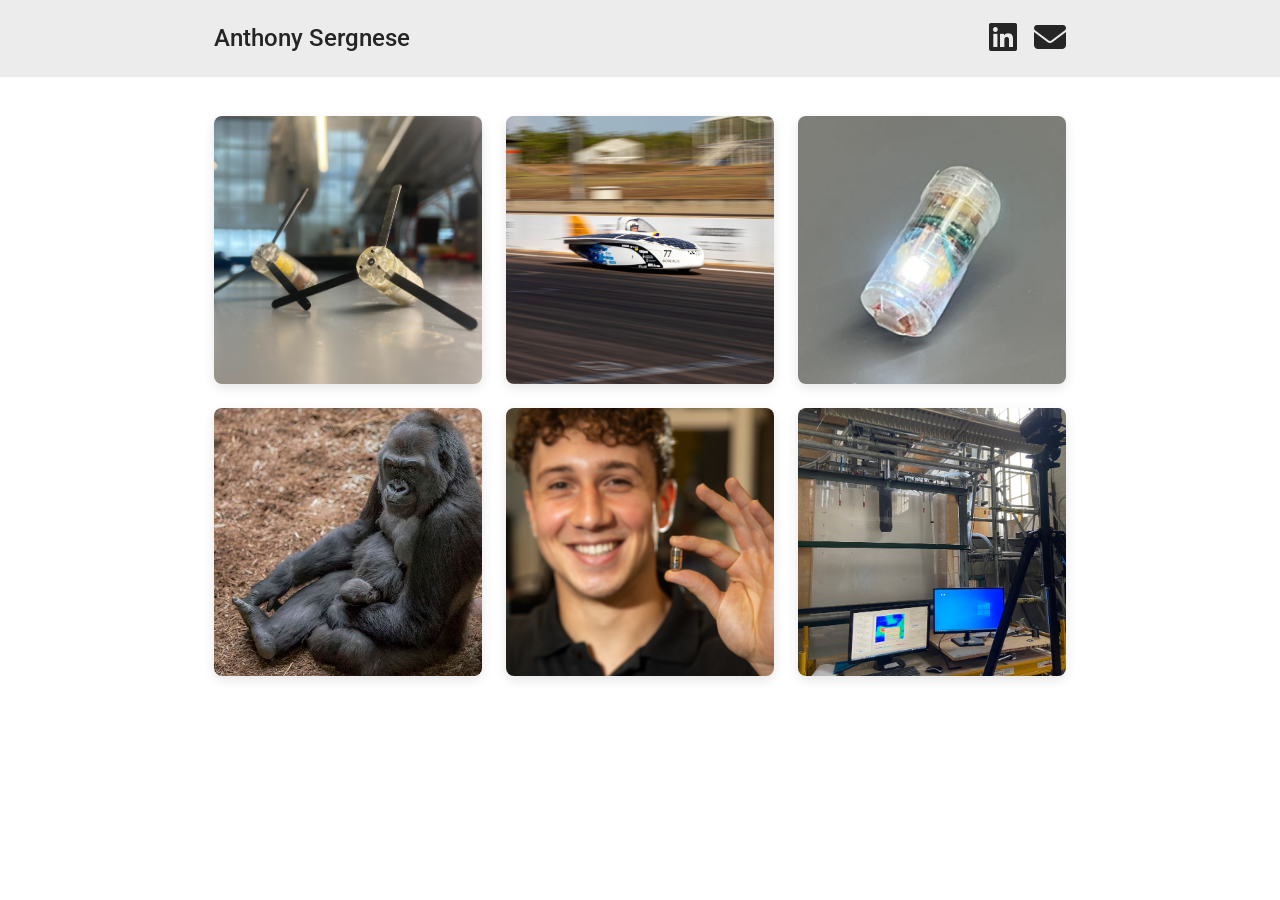
==== index.html @ a1d069d0 "Initial commit" ====
<!DOCTYPE html>
<html lang="en">
<head>
  <meta charset="UTF-8" />
  <meta name="viewport" content="width=device-width, initial-scale=1.0" />
  <title>Anthony Sergnese | Portfolio</title>
  <link rel="stylesheet" href="style.css">
  <!-- Font Awesome for icons -->
  <link rel="stylesheet" href="https://cdnjs.cloudflare.com/ajax/libs/font-awesome/6.5.1/css/all.min.css">
  <link href="https://fonts.googleapis.com/css2?family=Inter:wght@500;700&family=Roboto:wght@400;500&display=swap" rel="stylesheet">

</head>
   
<body id="top">    

  <header>
    <div class="container">
      <h1>
        <a href="#top">Anthony Sergnese</a>
      </h1>
      <div class="icons">
        <a href="https://www.linkedin.com/in/anthony-sergnese" target="_blank" aria-label="LinkedIn">
          <i class="fab fa-linkedin"></i>
        </a>
        <a href="mailto:anthony.sergnese@mail.utoronto.ca" aria-label="Email">
          <i class="fas fa-envelope"></i>
        </a>
      </div>
    </div>
  </header>

    <!-- <section id="about">
        <div class="container">
            <div class="about-container">
                <img src="images/363A4423.JPG" alt="Anthony" class="about-photo">
                <div class="about-text">
                <h2>About Me</h2>
                <p>
                    I'm a mechanical engineer from Woodbridge, Ontario, and a graduate student in Engineering Sciences at Harvard University. 
                    My research lies at the intersection of engineering, biology, and medicine, where I develop technologies that interface with the human body. 
                </p>
                </div>
            </div>
                <hr class="divider">
        </div>
    </section> -->

    <section id="projects">
        <div class="container">
            <div class="grid">
            <!-- One box -->
                <div class="grid-item">
                    <a href="projects/medic.html">  
                      <div class="img-wrapper">
                      <img src="images/best.jpg" alt="Project 1">
                      <div class="overlay">Ingestible Platform for UGIB Treatment</div>
                      </div>
                      <!-- <h3 class="title">Ingestible Platform for UGIB Treatment</h3> -->
                    </a>
                </div>

                <div class="grid-item">
                  <a href="projects/aurora.html">
                      <div class="img-wrapper">
                      <img src="images/borealis.jpg" alt="Project 2">
                      <div class="overlay">Suspension Design for Solar Race Car</div>
                      </div>
                      <!-- <h3 class="title">Suspension Design for Solar Race Car</h3> -->
                  </a>
                </div>

                <div class="grid-item">
                  <a href="projects/theia.html">  
                      <div class="img-wrapper">
                      <img src="images/firefly.png.jpeg" alt="Project 3">
                      <div class="overlay">Ingestible Capsule for Ischemia Diagnosis</div>
                      </div>
                      <!-- <h3 class="title">Ingestible Capsule for Ischemia Diagnosis</h3> -->
                  </a>
                </div>

                <div class="grid-item">
                    <a href="projects/gorilla.html">
                      <div class="img-wrapper">
                      <img src="images/charlie.jpg" alt="Project 4">
                      <div class="overlay">Assistive Rehab Device for Baby Gorilla</div>
                      </div>
                      <!-- <h3 class="title">Assistive Rehab Device for Baby Gorilla</h3> -->
                    </a>
                </div>

                <div class="grid-item">
                    <!-- href="projects/splash.html" put this back in when splash is ready-->
                    <a href=#top>    
                      <div class="img-wrapper">
                      <img src="images/A  SM 03.JPG" alt="Project 5">
                      <div class="overlay">Rigid-Flex MCU for Robotic Capsule</div>
                      </div>
                      <!-- <h3 class="title">Rigid-Flex MCU for Robotic Capsule</h3> -->
                    </a>
                </div>

                <div class="grid-item">
                  <a href="projects/pmrl.html">  
                      <div class="img-wrapper">
                      <img src="images/water model.jpg" alt="Project 6">
                      <div class="overlay">PIV & CFD Validation for Casting Model</div>
                      </div>
                      <!-- <h3 class="title">PIV & CFD Validation for Casting Model</h3> -->
                  </a>
                </div>

            </div>
        </div>
    </section>
---- style.css ----
/* Basic Reset */
*
    

    {
    margin: 0;
    padding: 0;
    box-sizing: border-box;
    }

    p {
    margin: 0 0 1rem 0;
    }

    /* Smooth scroll */
    html {
    scroll-behavior: smooth;
    }
  
    :root {
    --main-color: #ececec; /* Define your color once here */
    --white:  #ffffff;
    --nav: #252525;
    --mw: 900px;
    } 

    body {
    font-family: 'Roboto', sans-serif;
            font-size: 0.8rem;
    background: var(--white);
    color: #333;
    line-height: 1.6;
    padding: 20px;
    }

    .container {
    width: 100%;
    max-width: var(--mw);
    margin: 0 auto;
    padding: 0 1.5rem; /* matches header */
    box-sizing: border-box;
    }

    /* ===== Header ===== */
            header {
            position: fixed;          /* stick to top */
            top: 0;                   /* align with very top */
            left: 0;
            right: 0;
            z-index: 1000;            /* keeps it above other content */
            
            display: flex;
            justify-content: center; /* name on left, icons on right */

            background-color: var(--main-color);
            color: var(--nav);  /* title name color */
            }

            header .container {
            padding: 0.8rem 1.5rem; /* 2nd term sets padding from left and right sides of the screen */
            display: flex;
            justify-content: space-between; /* name left, icons right */
            align-items: center;
            }

            header h1 {
            font-size: 1.5rem; /* my name at the top of the screen */
            font-weight: 500; /* indicative of boldness */
            margin: 0;
        /* font-family: 'Inter', sans-serif; */
            }

            /* for <a> tag in header h1 */
            header h1 a {
            color: var(--nav);
            text-decoration: none;
            transition: color 0.3s ease;
            }

            header h1 a:hover {
            color: #60a5fa; /* your accent color */
            }

            header .icons {
            display: flex;
            gap: 17.5px; /* gap between icons */
            }

            header .icons a {
            color: var(--nav);
            font-size: 2rem;
            text-decoration: none;
            transition: color 0.2s ease;
            }

            header .icons a:hover {
            color: #60a5fa; /* hover accent color */
            }

    /* ===== About Me ===== */
            #about {
                max-width: var(--mw);
                margin: 7.5rem auto 0rem; /* outside about */
                padding: 0rem 0rem; /* within about, space from top, space horizontally */
                align-items: center;
            }

            #about h2 {
            font-size: 1.6rem;
            font-weight: 400;
            margin-bottom: 1rem;
            /* text-align: center; */
            }

            .about-container {
            display: flex;
            flex-wrap: wrap;
            align-items: center;
            gap: 2rem;
            }

            .about-photo {
            flex: 1 1 300px;
            max-width: 300px;
            border-radius: 8px; 
            box-shadow: 0 4px 12px rgba(0, 0, 0, 0.15); 
            transition: filter 0.4s ease, box-shadow 0.3s ease;
            width: 100%;              /* important: fills its flex column */
            height: auto;
            display: block;           /* removes inline gaps */
            }

            .about-text {
            flex: 2 1 400px;
            font-size: 1.1rem;
            line-height: 1.6;
            }

            @media (max-width: 1000px) {
                .about-photo {
                    margin: 0 auto;   /* centers image horizontally */
                    display: block;   /* ensure it behaves like a block */
                }
            }

 
    /* ===== Divider ===== */           
            .divider {
            border: none;
            border-top: 1px solid #ccc; /* color of the line */
            margin: 2rem auto;          /* space above/below */
            max-width: var(--mw);       /* keep it aligned with content */
            }

    /* ===== Projects ===== */     
        #projects {
        max-width: 1000px;
        margin: 6rem auto; /* space above projects, helps to push project bubbles down from fixed header */
        padding: 0 0;
        }

        #projects h2 {
        text-align: center;
        font-size: 2rem;
        margin-bottom: 2rem;
        }

        .grid {
        display: grid;
        grid-template-columns: repeat(auto-fit, minmax(250px, 1fr)); /* minimum width */
        gap: 1.5rem;
        }

        /* Each grid item */
        .grid-item {
        text-align: center;
        }

        .grid-item a {
        text-decoration: none;   /* removes underline */
        color: inherit;          /* keeps your site’s text color */
        }

        .grid-item a:hover .title {
        color: #60a5fa;          /* optional: change color on hover */
        }

        .img-wrapper {
        position: relative;
        width: 100%;
        padding-top: 100%;      /* makes height = width (square) */
        overflow: hidden;
        border-radius: 8px;  /* grid item corners */
        box-shadow: 0 4px 12px rgba(0,0,0,0.1);
        }

        .img-wrapper img {
        position: absolute;
        top: 0; left: 0;
        width: 100%;
        height: 100%;
        object-fit: cover;      /* crops the image to fill the square */
        display: block;
        transition: filter 0.4s ease;
        /* border-top-left-radius: 8px;
        border-top-right-radius: 8px; */
        }

        /* Overlay text */
        .overlay {
        position: absolute;
        top: 50%; left: 50%;
        transform: translate(-50%, -50%);
        color: white;
        font-size: 0.9rem;
        font-weight: 400;
        opacity: 0;
        transition: opacity 0.4s ease;
        pointer-events: none; /* allows clicking the image if needed */
        }

        /* Hover effect */
        .img-wrapper:hover img {
        filter: grayscale(100%) brightness(30%);
        }
        .img-wrapper:hover .overlay {
        opacity: 1;
        }

        .title {
        margin: 0;                     /* remove default h3 margins */
        margin-top: -4px;              /* optional: closes small gap with image */
        padding: 0.75rem 1rem;         /* space inside the rectangle */
        background-color: var(--main-color);     /* light gray (Tailwind's gray-100) */
        color: #111;                   /* text color */
        font-size: 1.1rem;
        font-weight:500;
        text-align: center;
        border-bottom-left-radius: 8px;
        border-bottom-right-radius: 8px;
        }

        .project-title {
        max-width: var(--mw);
        margin: 6rem auto 2rem;  /* push down from fixed header */
        padding: 0 1.5rem;
        text-align: center;
        }

        .project-title h2 {
        font-size: 2.2rem;
        font-weight: 700;
        margin-bottom: .5rem;
        }

        .project-title .subtitle {
        font-size: 1.1rem;
        font-weight: 400;
        color: #555; /* softer contrast */
        max-width: 700px;
        margin: 0 auto;
        line-height: 1.5;
        }

        /* Wrapper spacing (sits below your fixed header) */
        .project-hero {
        margin: 7.5rem auto 2rem;
        /* padding: 0 1.5rem; */
        max-width: var(--mw);
        }

        /* Two-column layout */
        .hero-grid {
        display: grid;
        grid-template-columns: 0.75fr 1.25fr; /* image | text */
        gap: 2rem;
        align-items: center;
        }

        /* Image styling */
        .hero-img {
        width: 100%;
        height: auto;
        display: block;
        border-radius: 12px;
        box-shadow: 0 8px 24px rgba(0,0,0,.12);
        transition: filter .3s ease;
        }
        .hero-img:hover { filter: grayscale(100%) brightness(85%); }

        /* Text column */
        .hero-text { 
            line-height: 1.7; 
            font-size: 0.8rem;
        }
        .hero-title {
        font-size: 1.25rem;
        font-weight: 500;     /* bold title */
        margin: 0 0 0;   /* only above the paragraph */
        }

        .hero-subtitle {
        font-size: 1.1rem;
        font-weight: 400;
        color: #555;        /* softer gray text */
        margin: 0 0 1.2rem;
        line-height: 1.5;
        font-style: italic; /* italicize the whole line */
        }

        .hero-subtitle a {
        color: inherit;        /* keeps the same gray tone */
        text-decoration: none; /* removes underline */
        }

        .hero-subtitle a:hover {
        color: #0b3454;        /* your accent color */
        text-decoration: underline;
        }

        /* Responsive: stack on narrow screens */
        @media (max-width: 900px) {
        .hero-grid {
            grid-template-columns: 1fr;    /* stack */
        }
        .hero-img {
            max-width: 540px;              /* optional: limit big images */
            margin: 0 auto;                /* center the image */
        }
        .hero-text { text-align: left; } /* keep copy left-aligned (or center if you prefer) */
        }

        .project-gallery {
        margin: 2.5rem auto;
        max-width: var(--mw);
        padding: 0 0rem;
        }

        .gallery-grid {
        display: grid;
        grid-template-columns: repeat(2, 1fr);
        gap: 2rem;
        }

        .gallery-item {
        display: flex;
        flex-direction: column;
        align-items: center;
        }

        .gallery-item img {
        width: 100%;
        height: auto;
        border-radius: 8px;
        box-shadow: 0 6px 16px rgba(0,0,0,.12);
        }

        .caption {
        margin-top: .75rem;
        padding: .5rem 1rem;
        background: #f3f4f6;               /* light gray bar */
        border-bottom-left-radius: 8px;
        border-bottom-right-radius: 8px;
        font-size: 0.8rem;
        text-align: center;
        color: #111;
        }

        .gallery-video {
        width: 100%;
        height: auto;
        border-radius: 8px;
        box-shadow: 0 6px 16px rgba(0,0,0,.12);
        display: block;
        }

        /* Force a consistent aspect ratio for both image + video */
        .media-wrapper {
        position: relative;
        width: 100%;
        aspect-ratio: 1/1;  /* choose ratio: 16:9, 4:3, 1:1 (square), etc. */
        overflow: hidden;
        border-radius: 8px;
        box-shadow: 0 6px 16px rgba(0,0,0,.12);
        }

        .media-wrapper img,
        .media-wrapper video {
        position: absolute;
        top: 0; left: 0;
        width: 100%;
        height: 100%;
        object-fit: cover;  /* fill the box without stretching */
        }

        /* Responsive: stack on smaller screens */
        @media (max-width: 768px) {
        .gallery-grid {
            grid-template-columns: 1fr;
        }
        }

        /* Portrait version (different aspect ratio) */
        .media-wrapper-portrait {
        position: relative;
        width: 100%;
        aspect-ratio: 0.75 / 1;   /* Taller ratio */
        overflow: hidden;
        border-radius: 8px;
        box-shadow: 0 6px 16px rgba(0,0,0,.12);
        }

        .media-wrapper-portrait img,
        .media-wrapper-portrait video {
        position: absolute;
        top: 0; left: 0;
        width: 100%;
        height: 100%;
        object-fit: cover;
        }

        /* Landscape version (different aspect ratio) */
        .media-wrapper-landscape {
        position: relative;
        width: 100%;
        aspect-ratio: 4 / 3;   /* Taller ratio */
        overflow: hidden;
        border-radius: 8px;
        box-shadow: 0 6px 16px rgba(0,0,0,.12);
        }

        .media-wrapper-landscape img,
        .media-wrapper-landscape video {
        position: absolute;
        top: 0; left: 0;
        width: 100%;
        height: 100%;
        object-fit: cover;
        }

        /* Landscape version (different aspect ratio) */
        .media-wrapper-landscape2 {
        position: relative;
        width: 100%;
        aspect-ratio: 5.25 / 3;   /* Taller ratio */
        overflow: hidden;
        border-radius: 8px;
        box-shadow: 0 6px 16px rgba(0,0,0,.12);
        }

        .media-wrapper-landscape2 img,
        .media-wrapper-landscape2 video {
        position: absolute;
        top: 0; left: 0;
        width: 100%;
        height: 100%;
        object-fit: cover;
        }

        .media-wrapper-center {
        max-width: 700px;   /* set how wide you want the image max */
        margin: 0 auto;     /* centers the block inside container */
        }

        .media-wrapper-center img {
        width: 100%;        /* scales within the wrapper */
        height: auto;
        border-radius: 8px;
        box-shadow: 0 6px 16px rgba(0,0,0,.12);
        display: block;
        }

        .charlie-video-section {
        display: flex;
        justify-content: center;
        margin: 2rem 0;
        }

        .charlie-video-wrapper {
            width: min(360px, 90vw);
        }

        .charlie-video-wrapper video {
            width: 100%;
            height: auto;
            display: block;
            border-radius: 12px;
        }


    /* ===== Footer ===== */  
        .proj-pager {
        display: grid;
        grid-template-columns: 1fr auto 1fr; /* left / center / right */
        align-items: center;
        gap: 1rem;
        max-width: 250px;
        margin: 3rem auto 2rem;
        padding: 1rem 1.5rem;
        border-top: 1px solid #ccc; /* subtle divider */
        }

        .pager-btn {
        display: inline-flex;
        align-items: center;
        gap: .5rem;
        padding: .65rem 1rem;
        border-radius: 9999px;           /* pill */
        text-decoration: none;
        color: inherit;
        background: #f3f4f6;             /* light gray pill */
        transition: background 0.2s ease, transform .1s ease;
        }

        .pager-btn:hover { background: #e5e7eb; }
        .pager-btn:active { transform: translateY(1px); }

        .pager-btn:focus-visible {
        outline: 3px solid #60a5fa;
        outline-offset: 3px;
        }

        .proj-pager .prev { justify-self: start; }
        .proj-pager .home { justify-self: center; }
        .proj-pager .next { justify-self: end; }
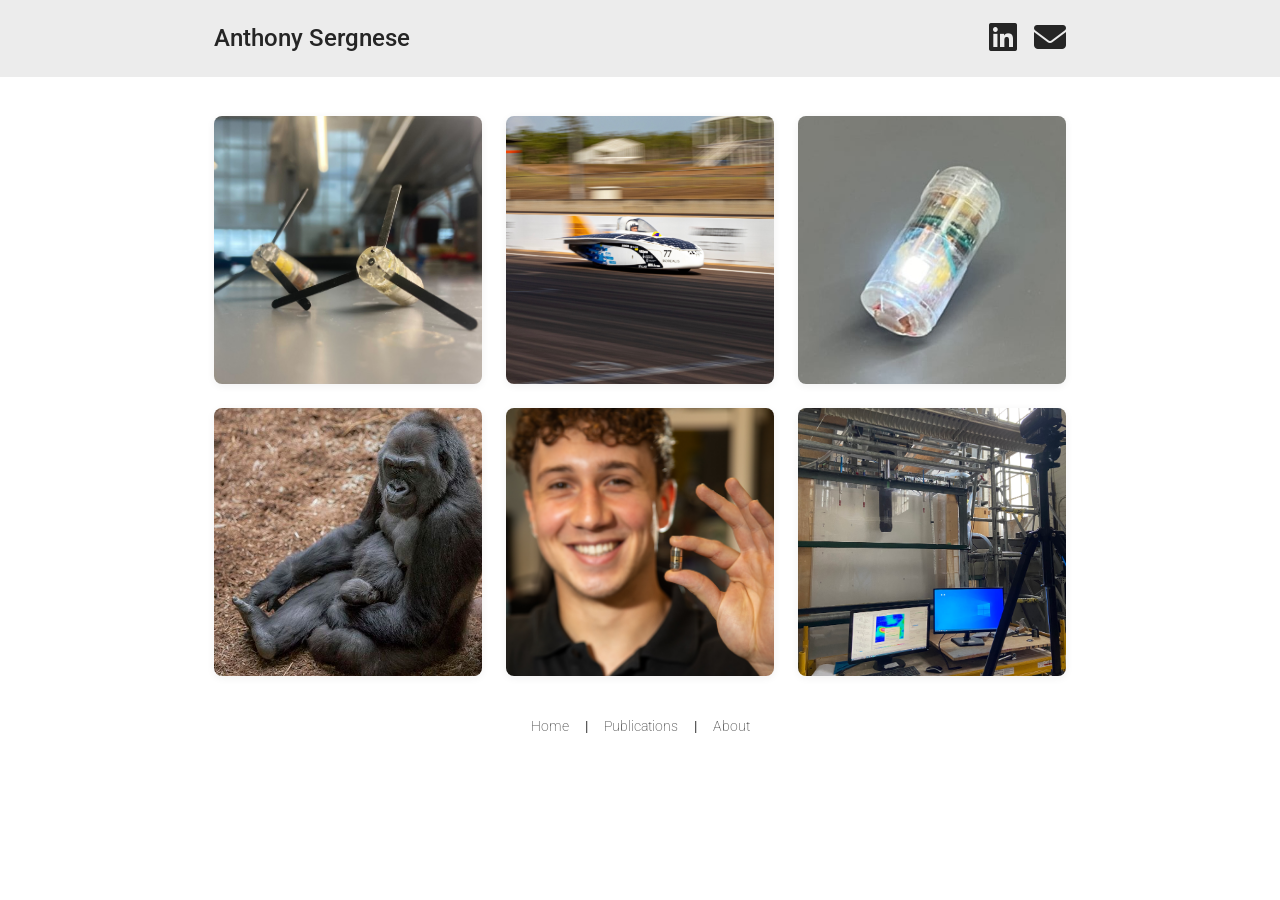
==== commit eb658806: "Second commit" ====
--- a/index.html
+++ b/index.html
@@ -114,3 +114,11 @@
         </div>
     </section>
 
+    <nav class="bottom-nav">
+      <a href="index.html">Home</a>
+      <span>|</span>
+      <a href="projects/pubs.html">Publications</a>
+      <span>|</span>
+      <a href="projects/about.html">About</a>
+    </nav>
+
--- a/style.css
+++ b/style.css
@@ -22,6 +22,7 @@
     --white:  #ffffff;
     --nav: #252525;
     --mw: 900px;
+    --card-shadow: 0 2px 8px rgba(0, 0, 0, 0.06);
     } 
 
     body {
@@ -123,7 +124,7 @@
             flex: 1 1 300px;
             max-width: 300px;
             border-radius: 8px; 
-            box-shadow: 0 4px 12px rgba(0, 0, 0, 0.15); 
+            box-shadow: var(--card-shadow); 
             transition: filter 0.4s ease, box-shadow 0.3s ease;
             width: 100%;              /* important: fills its flex column */
             height: auto;
@@ -155,7 +156,7 @@
     /* ===== Projects ===== */     
         #projects {
         max-width: 1000px;
-        margin: 6rem auto; /* space above projects, helps to push project bubbles down from fixed header */
+        margin: 6rem auto 2.5rem auto; /* space above projects, helps to push project bubbles down from fixed header */
         padding: 0 0;
         }
 
@@ -191,7 +192,7 @@
         padding-top: 100%;      /* makes height = width (square) */
         overflow: hidden;
         border-radius: 8px;  /* grid item corners */
-        box-shadow: 0 4px 12px rgba(0,0,0,0.1);
+        box-shadow: var(--card-shadow); 
         }
 
         .img-wrapper img {
@@ -283,7 +284,7 @@
         height: auto;
         display: block;
         border-radius: 12px;
-        box-shadow: 0 8px 24px rgba(0,0,0,.12);
+        box-shadow: var(--card-shadow);
         transition: filter .3s ease;
         }
         .hero-img:hover { filter: grayscale(100%) brightness(85%); }
@@ -352,7 +353,7 @@
         width: 100%;
         height: auto;
         border-radius: 8px;
-        box-shadow: 0 6px 16px rgba(0,0,0,.12);
+        box-shadow: var(--card-shadow);
         }
 
         .caption {
@@ -370,7 +371,7 @@
         width: 100%;
         height: auto;
         border-radius: 8px;
-        box-shadow: 0 6px 16px rgba(0,0,0,.12);
+        box-shadow: var(--card-shadow);
         display: block;
         }
 
@@ -381,7 +382,7 @@
         aspect-ratio: 1/1;  /* choose ratio: 16:9, 4:3, 1:1 (square), etc. */
         overflow: hidden;
         border-radius: 8px;
-        box-shadow: 0 6px 16px rgba(0,0,0,.12);
+        box-shadow: var(--card-shadow);
         }
 
         .media-wrapper img,
@@ -407,7 +408,7 @@
         aspect-ratio: 0.75 / 1;   /* Taller ratio */
         overflow: hidden;
         border-radius: 8px;
-        box-shadow: 0 6px 16px rgba(0,0,0,.12);
+        box-shadow: var(--card-shadow);
         }
 
         .media-wrapper-portrait img,
@@ -426,7 +427,7 @@
         aspect-ratio: 4 / 3;   /* Taller ratio */
         overflow: hidden;
         border-radius: 8px;
-        box-shadow: 0 6px 16px rgba(0,0,0,.12);
+        box-shadow: var(--card-shadow); 
         }
 
         .media-wrapper-landscape img,
@@ -445,7 +446,7 @@
         aspect-ratio: 5.25 / 3;   /* Taller ratio */
         overflow: hidden;
         border-radius: 8px;
-        box-shadow: 0 6px 16px rgba(0,0,0,.12);
+        box-shadow: var(--card-shadow);
         }
 
         .media-wrapper-landscape2 img,
@@ -466,7 +467,7 @@
         width: 100%;        /* scales within the wrapper */
         height: auto;
         border-radius: 8px;
-        box-shadow: 0 6px 16px rgba(0,0,0,.12);
+        box-shadow: var(--card-shadow);
         display: block;
         }
 
@@ -524,3 +525,38 @@
         .proj-pager .home { justify-self: center; }
         .proj-pager .next { justify-self: end; }
 
+        .bottom-nav {
+        margin-top: 0.5rem;
+        display: flex;
+        justify-content: center;
+        gap: 1rem;
+        font-size: 0.85rem;
+        }
+
+        .bottom-nav a {
+        color: #555;
+        text-decoration: none;
+        font-weight: 200;
+        }
+
+        .bottom-nav a:hover {
+        text-decoration: underline;
+        }
+
+        .publication {
+            font-size: 0.9rem;
+            word-spacing: 0.1em;
+            line-height: 1.8;
+            color: #666;
+            margin-bottom: 2rem;
+        }
+
+        .paper-title {
+            font-weight: 450;
+            color: #111;
+        }
+
+        .journal {
+            font-style: italic;
+            color: #666;
+        }
